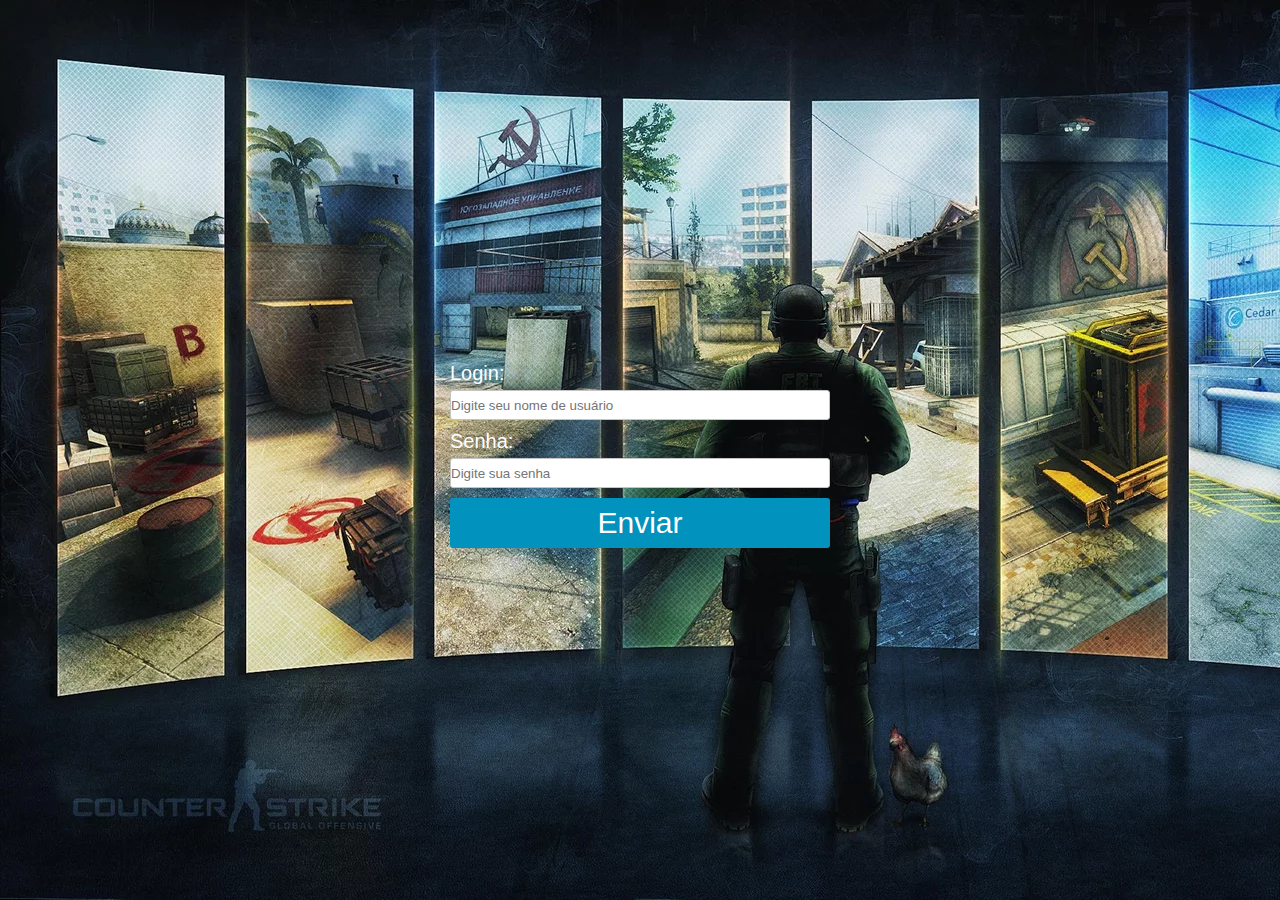
==== formulario/index.html @ 95af0cbe "UP" ====
<!DOCTYPE html>
<html lang="pt-br">
<head>
    <meta charset="UTF-8">
    <meta http-equiv="X-UA-Compatible" content="IE=edge">
    <meta name="viewport" content="width=device-width, initial-scale=1.0">
    <title>formulário</title>
   <link rel="stylesheet" href="index.css">
</head>
<body>  
    <form>
        <div>
            <label for="email">Login:</label>
            <input type="email" name="email" id="email" placeholder="Digite seu nome de usuário">
        </div>
        <div>
            <label for="senha">Senha:</label>
            <input type="password" name="senha" id="senha" placeholder="Digite sua senha">
        </div>
        <input type="submit" value="Enviar">

    </form>
 
    
</body>
</html>
---- formulario/index.css ----
*{
    margin: 0;
    padding: 0;
    box-sizing:border-box;
    font-family: Arial, Helvetica, sans-serif;
}
body{
    width:100%;
    height: 100vh;
    display: flex;
    flex-direction: column;
    justify-content: space-around;
    align-items: center;
    color: rgb(0, 0, 0);
    background-image: url(csgo.jpg);
    background-repeat: no-repeat;
    background-size: cover;
}
form{
    width: 400px;
    margin-top: 210px ;
    background-color: rgba(182, 230, 253, 0);
    padding: 10px;
    border-radius: 3px;
    margin-top: 10px;

}
form div{
    display: flex;
    flex-direction: column;
    gap: 5px;
    margin-bottom: 10px;

}
div input{
    height: 30px;
    border: 1px solid #c5c4c4;
    border-radius: 3px;
    
       
}
div > input:focus{
    outline: 2px solid #99dbf5;
}
form > input{
    font-size: 30px;
    background-color: #0192be;
    color: white;
    width: 100%;
    border-radius: 3px;
    border: none;
    height: 50px;
    transition: background-color 300ms;
}
form > input:hover{
    background-color: #01aadd;
    cursor: pointer;
}
form  label{
    font-size: 20px;
    color: rgb(255, 255, 255);

}
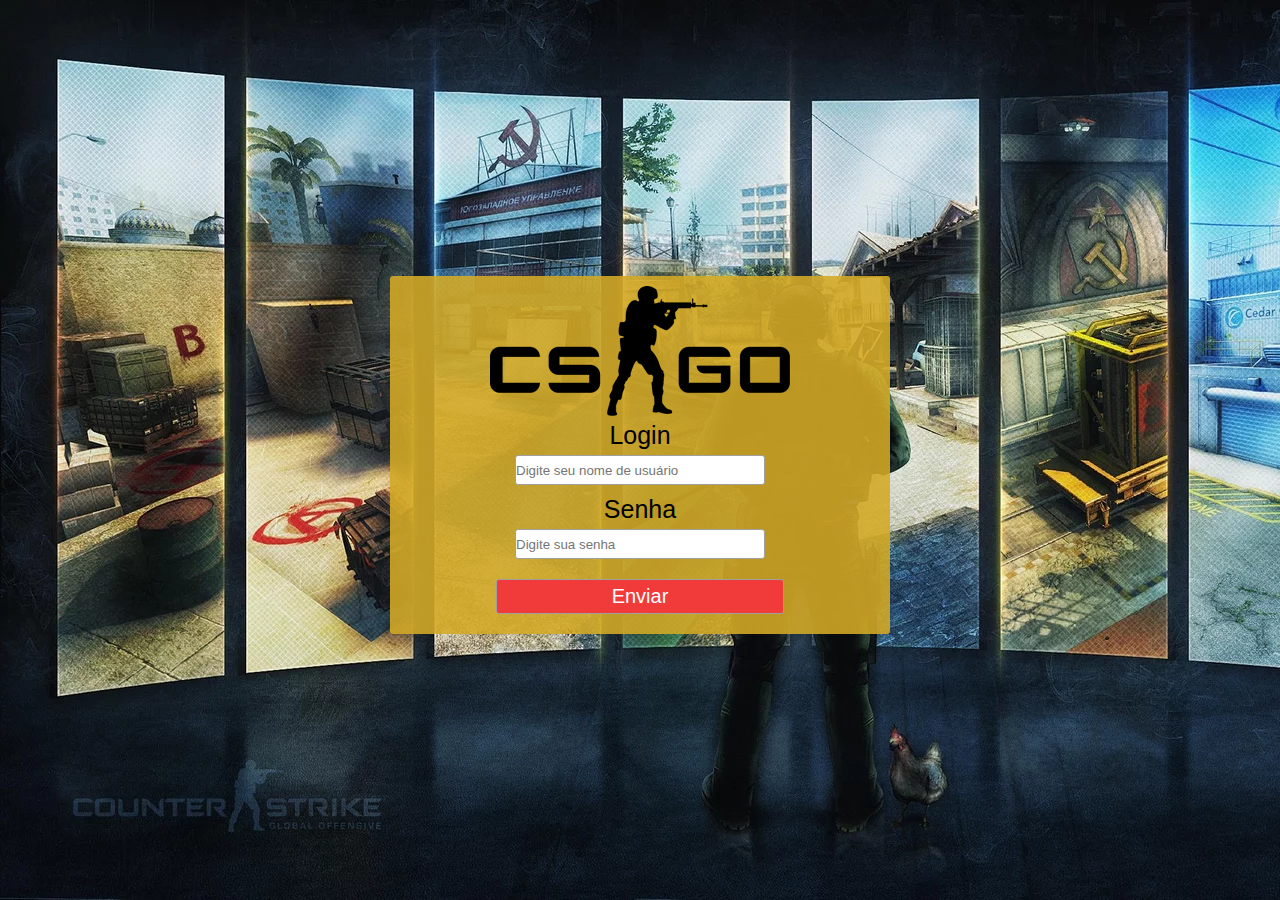
==== commit bd5ddac8: "Formulario" ====
--- a/formulario/index.html
+++ b/formulario/index.html
@@ -8,16 +8,21 @@
    <link rel="stylesheet" href="index.css">
 </head>
 <body>  
+   
     <form>
+        
         <div>
-            <label for="email">Login:</label>
+            <img src="csgo-logo.png" alt="">
+            <label for="email">Login</label>
             <input type="email" name="email" id="email" placeholder="Digite seu nome de usuário">
         </div>
         <div>
-            <label for="senha">Senha:</label>
+            <label for="senha">Senha</label>
             <input type="password" name="senha" id="senha" placeholder="Digite sua senha">
         </div>
-        <input type="submit" value="Enviar">
+        <div>
+            <input type="submit" value="Enviar" id="enviar">
+        </div>
 
     </form>
  
--- a/formulario/index.css
+++ b/formulario/index.css
@@ -17,9 +17,9 @@
     background-size: cover;
 }
 form{
-    width: 400px;
+    width: 500px;
     margin-top: 210px ;
-    background-color: rgba(182, 230, 253, 0);
+    background-color: rgba(211, 170, 38, 0.89);
     padding: 10px;
     border-radius: 3px;
     margin-top: 10px;
@@ -28,36 +28,42 @@
 form div{
     display: flex;
     flex-direction: column;
+    justify-content: center;
+    align-items: center;
     gap: 5px;
     margin-bottom: 10px;
 
 }
 div input{
+    width: 250px;
     height: 30px;
-    border: 1px solid #c5c4c4;
+    border: 1px solid #a0a0a0;
     border-radius: 3px;
     
        
 }
 div > input:focus{
-    outline: 2px solid #99dbf5;
+    outline: 2px solid #dadada;
 }
-form > input{
-    font-size: 30px;
-    background-color: #0192be;
+
+
+form  label{
+    font-size: 25px;
+    color: #000000;
+
+}
+#enviar{
+    width: 60%;
+    height: 25%;
+    background-color: #f13a3a;
+    font-size: 20px;
+    transition: background-color 300ms;
+    margin-top: 10px;
     color: white;
-    width: 100%;
-    border-radius: 3px;
-    border: none;
-    height: 50px;
-    transition: background-color 300ms;
+    padding: 5px;
 }
-form > input:hover{
-    background-color: #01aadd;
+#enviar:hover{
+    background-color: #742c2c;
     cursor: pointer;
-}
-form  label{
-    font-size: 20px;
-    color: rgb(255, 255, 255);
-
+    
 }